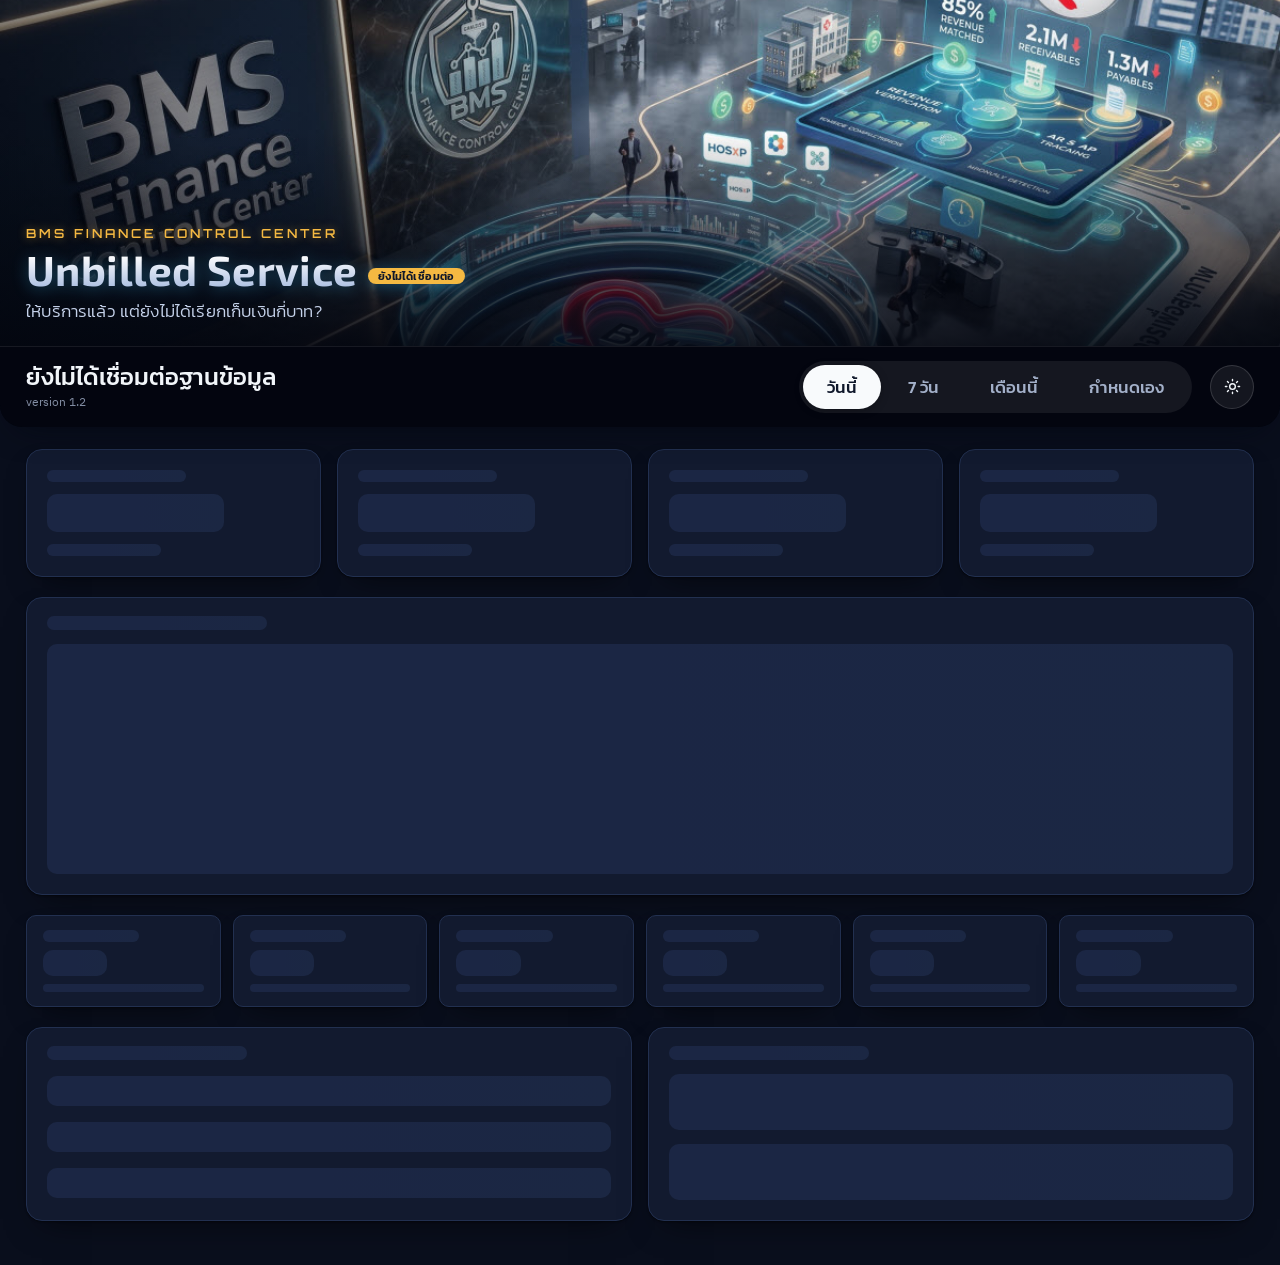
==== index.html @ f99c6c50 "Show empty placeholder boxes instead of sample numbers when not connected; shorten data-source foote" ====
<!DOCTYPE html>
<html lang="th">
<head>
<meta charset="utf-8" />
<meta name="viewport" content="width=device-width, initial-scale=1" />
<title>เงินที่ยังไม่ได้เรียกเก็บ · Unbilled Service Dashboard</title>
<link rel="preconnect" href="https://fonts.googleapis.com" />
<link rel="preconnect" href="https://fonts.gstatic.com" crossorigin />
<link href="https://fonts.googleapis.com/css2?family=Anuphan:wght@400;500;600;700&family=Orbitron:wght@500;700&family=Exo+2:wght@500;600;700&family=Kanit:wght@300;400;500;600&family=IBM+Plex+Sans+Thai:wght@300;400;500;600&display=swap" rel="stylesheet" />
<link rel="stylesheet" href="styles.css?v=202609221715" />
</head>
<body>
<div id="app"></div>
<script src="bms-session.js?v=202609221715"></script>
<script src="hosxp-queries.js?v=202609221715"></script>
<script src="view.js?v=202609221715"></script>
<script src="app.js?v=202609221715"></script>
</body>
</html>
---- styles.css ----
/* Design tokens. Every colour in the UI comes from these variables so light/dark is one switch. */
:root {
  --bg: #F1F3F8;
  --card: #FFFFFF;
  --border: #E3E7F0;
  --line: #ECEFF5;
  --soft: #F7F8FC;
  --track: #EAEEF6;
  --ink: #0F172A;
  --text2: #334155;
  --muted: #64748B;
  --muted2: #94A3B8;
  --primary: #4F46E5;
  --primary-soft: #EEF0FF;
  --red: #DC2626;
  --red-soft: #FEEDEE;
  --red-bar: #F6B5B5;
  --amber: #D97706;
  --amber-soft: #FFF3DC;
  --teal: #0D9488;
  --teal-soft: #DDF4F0;
  --gold: #F5B942;
  --hdr1: #0F172A;
  --hdr2: #1E2A4A;
  --hdr-text: #F1F5F9;
  --hdr-muted: #A3B0C9;
  --hdr-chip: rgba(255, 255, 255, 0.09);
  --shadow: 0 1px 2px rgba(15, 23, 42, 0.05), 0 12px 28px -14px rgba(15, 23, 42, 0.16);
  --shadow-hover: 0 2px 4px rgba(15, 23, 42, 0.06), 0 18px 34px -14px rgba(15, 23, 42, 0.24);
  --radius: 16px;
  --radius-sm: 10px;
  color-scheme: light;
}

[data-theme="dark"] {
  --bg: #090E1C;
  --card: #121A2F;
  --border: #223050;
  --line: #1B2743;
  --soft: #0E1629;
  --track: #1B2644;
  --ink: #E8ECF8;
  --text2: #C2CBE2;
  --muted: #8C98B6;
  --muted2: #68738F;
  --primary: #8B93FF;
  --primary-soft: #1D2350;
  --red: #F87171;
  --red-soft: #3A1822;
  --red-bar: #86303C;
  --amber: #FBBF24;
  --amber-soft: #382B10;
  --teal: #2DD4BF;
  --teal-soft: #0F2F2D;
  --gold: #F5B942;
  --hdr1: #0B1226;
  --hdr2: #17244A;
  --hdr-chip: rgba(255, 255, 255, 0.07);
  --shadow: 0 1px 2px rgba(0, 0, 0, 0.45), 0 14px 32px -16px rgba(0, 0, 0, 0.65);
  --shadow-hover: 0 2px 4px rgba(0, 0, 0, 0.5), 0 20px 38px -16px rgba(0, 0, 0, 0.75);
  color-scheme: dark;
}

* { box-sizing: border-box; }

body {
  margin: 0;
  background: var(--bg);
  color: var(--ink);
  -webkit-font-smoothing: antialiased;
  font-family: 'IBM Plex Sans Thai', system-ui, sans-serif;
  transition: background 0.25s ease, color 0.25s ease;
}

button { font-family: inherit; color: inherit; }
h1, h2, h3 { font-family: Anuphan, 'IBM Plex Sans Thai', sans-serif; margin: 0; }
.num { font-variant-numeric: tabular-nums; }
.head { font-family: Anuphan, 'IBM Plex Sans Thai', sans-serif; }

/* ---------- layout ---------- */
.page { min-height: 100vh; }
.main { max-width: 1480px; margin: 0 auto; padding: 22px 26px 44px; display: flex; flex-direction: column; gap: 20px; }
.main.enter > * { animation: rise 0.45s ease both; }
.main.enter > *:nth-child(2) { animation-delay: 0.04s; }
.main.enter > *:nth-child(3) { animation-delay: 0.08s; }
.main.enter > *:nth-child(4) { animation-delay: 0.12s; }
.main.enter > *:nth-child(5) { animation-delay: 0.16s; }
.main.enter > *:nth-child(n+6) { animation-delay: 0.2s; }

.hdr {
  position: relative; overflow: hidden; background: #03060F; color: var(--hdr-text);
  border-bottom-left-radius: 22px; border-bottom-right-radius: 22px;
  box-shadow: 0 14px 34px -18px rgba(3, 6, 15, 0.8);
}
.banner { position: relative; height: clamp(230px, 27vw, 430px); background: #03060F url("banner.jpeg") center 27% / cover no-repeat; }
.banner::after { content: ""; position: absolute; inset: 0; background: linear-gradient(180deg, rgba(3, 6, 15, 0) 38%, rgba(3, 6, 15, 0.9) 100%), linear-gradient(90deg, rgba(3, 6, 15, 0.5), rgba(3, 6, 15, 0) 55%); }
.banner-text { position: absolute; z-index: 1; left: 26px; bottom: 22px; max-width: calc(100% - 52px); }
.hdr .kicker { font-family: Orbitron, 'Exo 2', sans-serif; font-size: 12.5px; letter-spacing: 0.24em; text-transform: uppercase; color: var(--gold); font-weight: 600; text-shadow: 0 0 10px rgba(245, 185, 66, 0.45); }
.hdr h1 { font-family: 'Exo 2', Kanit, sans-serif; font-size: 42px; font-weight: 700; margin-top: 4px; letter-spacing: 0.01em; line-height: 1.15; background: linear-gradient(180deg, #FFFFFF 20%, #9DB4DC); -webkit-background-clip: text; background-clip: text; color: transparent; filter: drop-shadow(0 2px 8px rgba(56, 189, 248, 0.35)); }
.hdr .sub { font-family: Kanit, 'IBM Plex Sans Thai', sans-serif; font-weight: 300; font-size: 17px; letter-spacing: 0.01em; color: #C5D2EA; margin-top: 4px; }
.hdr-bar { position: relative; display: flex; flex-wrap: wrap; gap: 14px 18px; align-items: center; justify-content: flex-end; padding: 14px 26px; background: rgba(3, 6, 15, 0.82); border-top: 1px solid rgba(255, 255, 255, 0.08); }
.hdr-hospital { margin-right: auto; }
.hdr-hospital .name { font-family: Kanit, 'IBM Plex Sans Thai', sans-serif; font-size: 24px; font-weight: 500; color: #F1F5F9; line-height: 1.25; }
.hdr-hospital .stamp { font-size: 13px; color: var(--hdr-muted); margin-top: 1px; }
.hdr-hospital .version { font-size: 12px; color: var(--hdr-muted); opacity: 0.8; margin-top: 1px; }

.processing-note { display: inline-flex; align-items: center; gap: 7px; font-size: 13.5px; font-weight: 500; color: var(--gold); background: rgba(245, 185, 66, 0.12); border: 1px solid rgba(245, 185, 66, 0.3); border-radius: 999px; padding: 7px 14px; }
.processing-note .spin { animation: spin 0.8s linear infinite; }

.seg { display: inline-flex; background: var(--hdr-chip); border-radius: 999px; padding: 4px; gap: 3px; }
.seg button { appearance: none; border: none; background: transparent; color: var(--hdr-muted); font-family: Kanit, 'IBM Plex Sans Thai', sans-serif; font-size: 17px; font-weight: 500; padding: 9px 24px; border-radius: 999px; cursor: pointer; transition: all 0.18s ease; }
.seg button:hover { color: var(--hdr-text); }
.seg button.on { background: #F8FAFC; color: #0F172A; box-shadow: 0 2px 8px rgba(0, 0, 0, 0.25); }

.datesel { display: inline-flex; align-items: center; flex-wrap: wrap; gap: 6px; font-size: 15px; color: var(--hdr-muted); }
.datesel select { background: var(--hdr-chip); color: var(--hdr-text); border: 1px solid rgba(255, 255, 255, 0.12); border-radius: 8px; padding: 8px 8px; font-family: inherit; font-size: 15px; }
.datesel select option { color: #0F172A; }

.iconbtn { appearance: none; border: 1px solid rgba(255, 255, 255, 0.14); background: var(--hdr-chip); color: var(--hdr-text); width: 44px; height: 44px; border-radius: 999px; cursor: pointer; display: inline-flex; align-items: center; justify-content: center; transition: transform 0.2s ease, background 0.2s ease; }
.iconbtn:hover { transform: rotate(18deg) scale(1.06); background: rgba(255, 255, 255, 0.16); }

/* ---------- cards ---------- */
.card { background: var(--card); border: 1px solid var(--border); border-radius: var(--radius); box-shadow: var(--shadow); padding: 18px 20px 20px; }
.card h2 { font-size: 16px; font-weight: 600; }
.card .hint { font-size: 12.5px; color: var(--muted); }
.card-head { display: flex; flex-wrap: wrap; align-items: baseline; gap: 10px; margin-bottom: 14px; }
.clickable { cursor: pointer; transition: transform 0.18s ease, box-shadow 0.18s ease, border-color 0.18s ease; }
.clickable:hover { transform: translateY(-2px); box-shadow: var(--shadow-hover); }

.kpis { display: grid; grid-template-columns: repeat(auto-fit, minmax(240px, 1fr)); gap: 16px; }
.kpi { position: relative; overflow: hidden; display: flex; flex-direction: column; gap: 4px; padding: 18px 20px 18px; border-radius: var(--radius); background: var(--card); border: 1px solid var(--border); box-shadow: var(--shadow); }
.kpi::before { content: ""; position: absolute; left: 0; top: 0; bottom: 0; width: 4px; background: var(--tone); }
.kpi .lbl { font-size: 12.5px; color: var(--muted); }
.kpi .val { font-size: 38px; font-weight: 600; line-height: 1.1; color: var(--tone); }
.kpi .unit { font-size: 14px; color: var(--muted2); }
.kpi .note { font-size: 12.5px; color: var(--muted); }
.kpi.hero { background: linear-gradient(135deg, var(--hdr1), var(--hdr2)); border-color: transparent; color: var(--hdr-text); }
.kpi.hero::before { background: var(--gold); }
.kpi.hero .lbl, .kpi.hero .note, .kpi.hero .unit { color: var(--hdr-muted); }
.kpi.hero .val { color: #F8FAFC; }
.kpi .spark { position: absolute; right: 16px; bottom: 14px; }
.meter { height: 8px; background: var(--track); border-radius: 99px; overflow: hidden; margin-top: 4px; }
.meter > i { display: block; height: 100%; border-radius: 99px; background: var(--tone); }

.btn { appearance: none; border: none; background: var(--ink); color: var(--card); font-size: 12.5px; font-weight: 600; padding: 9px 16px; border-radius: 999px; cursor: pointer; transition: transform 0.15s ease, opacity 0.15s ease; white-space: nowrap; }
.btn:hover { transform: translateY(-1px); opacity: 0.9; }
.pills { display: inline-flex; gap: 6px; flex-wrap: wrap; }
.pill { appearance: none; border: 1px solid var(--border); background: var(--card); color: var(--text2); font-size: 13px; font-weight: 500; padding: 7px 16px; border-radius: 999px; cursor: pointer; transition: all 0.15s ease; }
.pill:hover { border-color: var(--primary); }
.pill.on { background: var(--primary); border-color: var(--primary); color: #fff; }

.badge { display: inline-block; font-size: 10.5px; font-weight: 500; color: var(--muted); background: var(--track); border-radius: 6px; padding: 1px 7px; margin-left: 6px; white-space: nowrap; vertical-align: middle; }
.demo-tag { display: inline-block; font-size: 11px; font-weight: 600; color: #0F172A; background: var(--gold); border-radius: 999px; padding: 2px 10px; margin-left: 10px; vertical-align: middle; }
.bms-error { font-size: 12.5px; color: #FCA5A5; margin-top: 4px; max-width: 560px; }

/* funnel */
.fgrid { display: grid; grid-template-columns: repeat(auto-fit, minmax(160px, 1fr)); gap: 12px; }
.fcard { background: var(--card); border: 1px solid var(--border); border-radius: var(--radius-sm); padding: 14px 16px 14px; display: flex; flex-direction: column; gap: 8px; box-shadow: var(--shadow); }
.fcard.active { border-color: var(--primary); box-shadow: 0 0 0 2px color-mix(in srgb, var(--primary) 30%, transparent), var(--shadow); }
.fcard .n { font-size: 26px; font-weight: 600; line-height: 1; color: var(--tone); }

/* two-column rows */
.split { display: grid; grid-template-columns: repeat(auto-fit, minmax(min(100%, 420px), 1fr)); gap: 16px; align-items: stretch; }
.cards4 { display: grid; grid-template-columns: repeat(auto-fit, minmax(260px, 1fr)); gap: 16px; }
.flowrow { display: grid; grid-template-columns: 158px minmax(0, 1fr) 132px; gap: 14px; align-items: center; }
.bar { height: 22px; background: var(--track); border-radius: 8px; overflow: hidden; display: flex; }
.bar > i { display: block; height: 100%; }
.bar > i.a { background: var(--primary); }
.bar > i.g { background: var(--red-bar); }
.thin { height: 8px; background: var(--track); border-radius: 99px; overflow: hidden; }
.thin > i { display: block; height: 100%; border-radius: 99px; }
.action { border: 1px solid var(--border); border-left: 4px solid var(--tone); border-radius: 12px; padding: 12px 14px; display: flex; gap: 12px; justify-content: space-between; align-items: flex-start; background: var(--soft); }

/* tables */
table { width: 100%; border-collapse: collapse; font-size: 13px; }
th { text-align: left; font-weight: 600; font-size: 11.5px; letter-spacing: 0.06em; text-transform: uppercase; color: var(--muted); border-bottom: 1px solid var(--border); padding: 9px 12px; background: var(--soft); white-space: nowrap; }
td { padding: 11px 12px; border-bottom: 1px solid var(--line); }
tbody tr:hover td { background: var(--soft); }
.drill-head { background: linear-gradient(120deg, var(--hdr1), var(--hdr2)); color: var(--hdr-text); padding: 18px 22px 16px; display: flex; flex-direction: column; gap: 12px; }
.drill-head .chipbtn { appearance: none; border: 1px solid rgba(255, 255, 255, 0.16); background: var(--hdr-chip); color: var(--hdr-text); font-size: 12.5px; font-weight: 500; border-radius: 999px; padding: 6px 13px; cursor: pointer; }
.drill-head .chipbtn.on { background: var(--gold); border-color: var(--gold); color: #0F172A; }
.tag { display: inline-block; font-size: 12px; font-weight: 500; border-radius: 999px; padding: 3px 10px; background: var(--track); color: var(--text2); }

/* skeleton + refresh */
.sk { background: linear-gradient(90deg, var(--track) 25%, var(--line) 50%, var(--track) 75%); background-size: 200% 100%; animation: shimmer 1.3s linear infinite; border-radius: 10px; }
.refreshing .card, .refreshing .kpi, .refreshing .fcard { opacity: 0.6; transition: opacity 0.2s ease; }
.topbar { position: fixed; top: 0; left: 0; right: 0; height: 3px; background: linear-gradient(90deg, transparent, var(--gold), transparent); background-size: 50% 100%; background-repeat: no-repeat; animation: slide 1.1s ease-in-out infinite; z-index: 60; }

@keyframes rise { from { opacity: 0; transform: translateY(10px); } to { opacity: 1; transform: none; } }
@keyframes spin { to { transform: rotate(360deg); } }
@keyframes shimmer { from { background-position: 200% 0; } to { background-position: -200% 0; } }
@keyframes slide { from { background-position: -50% 0; } to { background-position: 150% 0; } }

@media (max-width: 720px) {
  .banner { height: 210px; background-position: 30% 40%; }
  .hdr h1 { font-size: 28px; }
  .hdr .sub { font-size: 14px; }
  .seg button { font-size: 15px; padding: 8px 15px; }
  .hdr-hospital .name { font-size: 20px; }
  .main { padding: 16px 14px 32px; }
  .flowrow { grid-template-columns: 1fr; gap: 6px; }
  .hdr { padding: 16px 16px 14px; }
}
@media (prefers-reduced-motion: reduce) {
  * { animation: none !important; transition: none !important; }
}
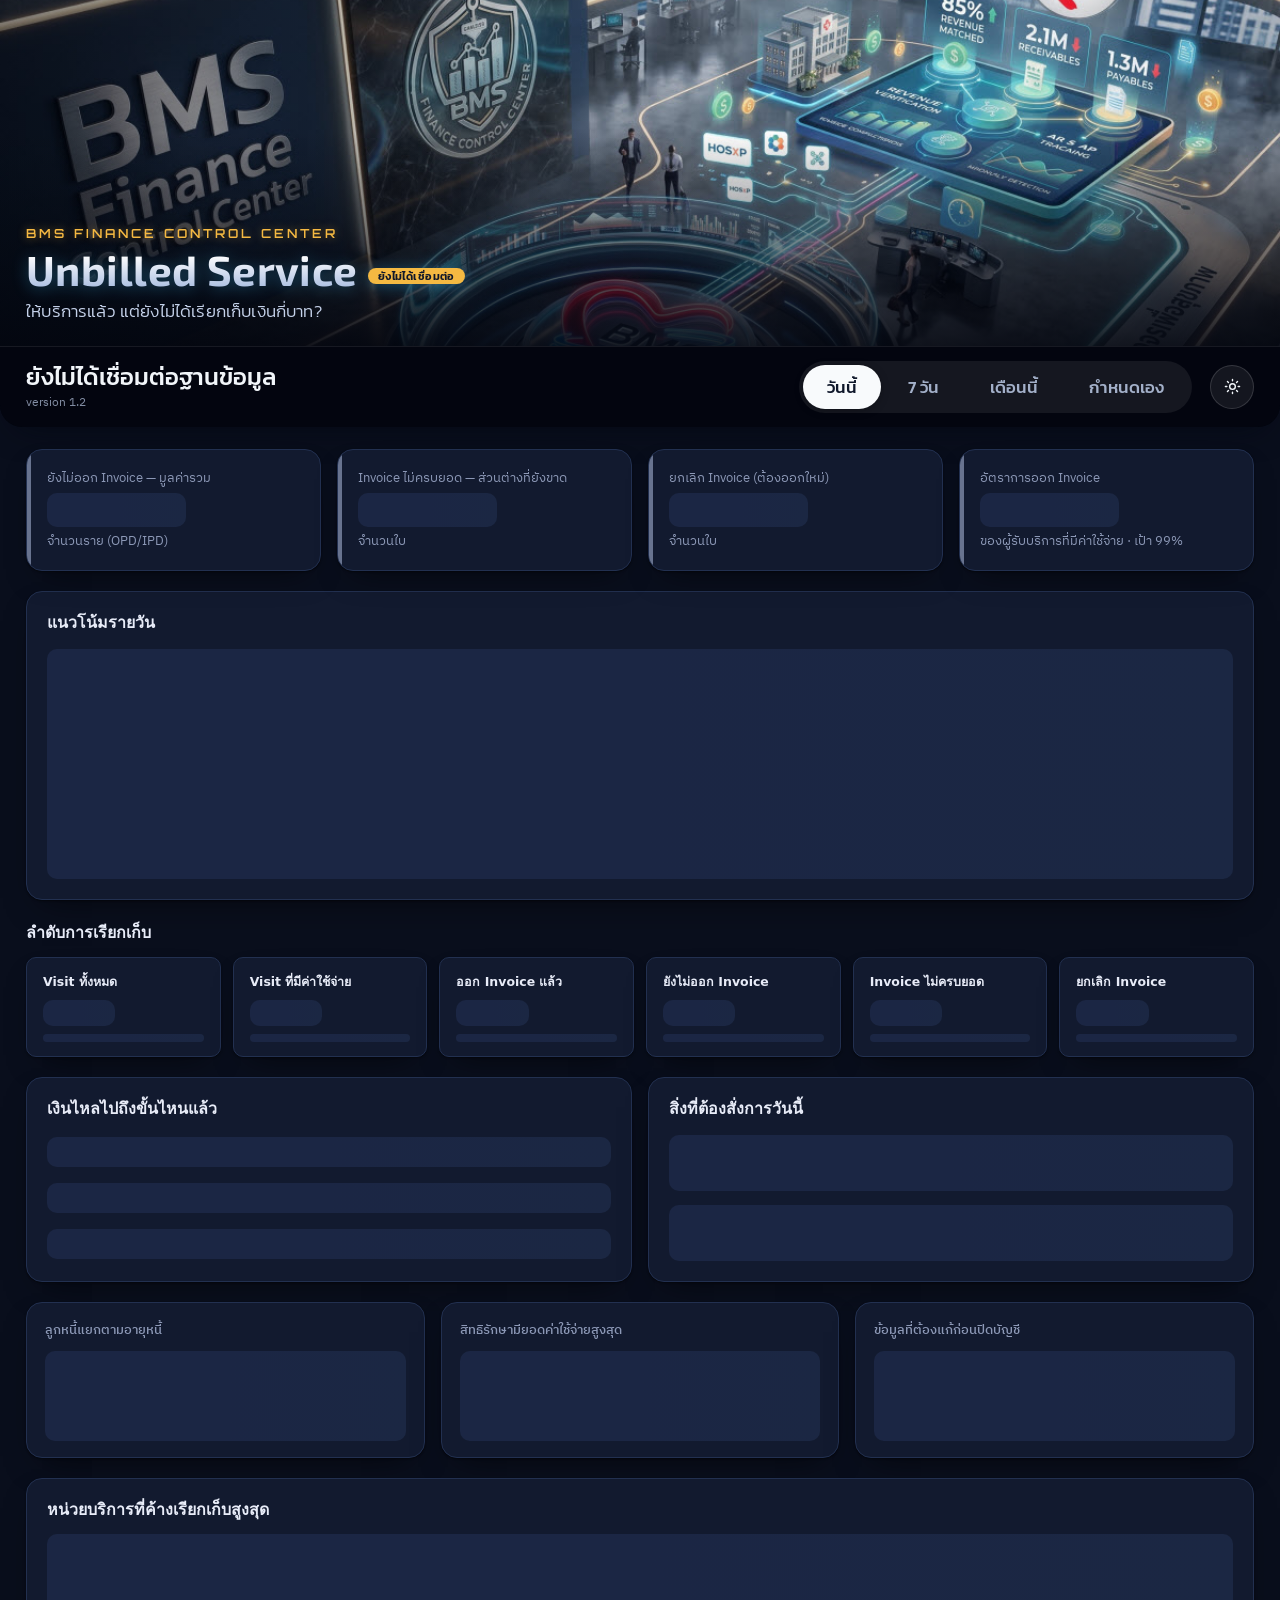
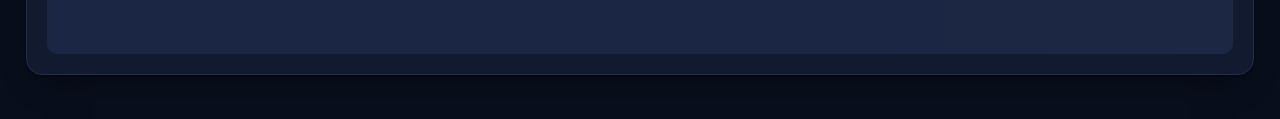
==== commit dc824e6c: "Show real box titles while not connected; add a calendar date picker; other small UI fixes - The "no" ====
--- a/index.html
+++ b/index.html
@@ -7,13 +7,13 @@
 <link rel="preconnect" href="https://fonts.googleapis.com" />
 <link rel="preconnect" href="https://fonts.gstatic.com" crossorigin />
 <link href="https://fonts.googleapis.com/css2?family=Anuphan:wght@400;500;600;700&family=Orbitron:wght@500;700&family=Exo+2:wght@500;600;700&family=Kanit:wght@300;400;500;600&family=IBM+Plex+Sans+Thai:wght@300;400;500;600&display=swap" rel="stylesheet" />
-<link rel="stylesheet" href="styles.css?v=202609221715" />
+<link rel="stylesheet" href="styles.css?v=202609222030" />
 </head>
 <body>
 <div id="app"></div>
-<script src="bms-session.js?v=202609221715"></script>
-<script src="hosxp-queries.js?v=202609221715"></script>
-<script src="view.js?v=202609221715"></script>
-<script src="app.js?v=202609221715"></script>
+<script src="bms-session.js?v=202609222030"></script>
+<script src="hosxp-queries.js?v=202609222030"></script>
+<script src="view.js?v=202609222030"></script>
+<script src="app.js?v=202609222030"></script>
 </body>
 </html>
--- a/styles.css
+++ b/styles.css
@@ -112,9 +112,24 @@
 .seg button:hover { color: var(--hdr-text); }
 .seg button.on { background: #F8FAFC; color: #0F172A; box-shadow: 0 2px 8px rgba(0, 0, 0, 0.25); }
 
-.datesel { display: inline-flex; align-items: center; flex-wrap: wrap; gap: 6px; font-size: 15px; color: var(--hdr-muted); }
-.datesel select { background: var(--hdr-chip); color: var(--hdr-text); border: 1px solid rgba(255, 255, 255, 0.12); border-radius: 8px; padding: 8px 8px; font-family: inherit; font-size: 15px; }
-.datesel select option { color: #0F172A; }
+.datesel { display: inline-flex; align-items: center; flex-wrap: wrap; gap: 8px; font-size: 15px; color: var(--hdr-muted); }
+
+.cal-field { position: relative; }
+.cal-trigger { appearance: none; display: inline-flex; align-items: center; gap: 7px; background: var(--hdr-chip); color: var(--hdr-text); border: 1px solid rgba(255, 255, 255, 0.12); border-radius: 10px; padding: 9px 14px; font-family: inherit; font-size: 15px; cursor: pointer; transition: background 0.15s ease; }
+.cal-trigger:hover, .cal-trigger.open { background: rgba(255, 255, 255, 0.16); }
+.cal-trigger .cal-field-lbl { font-size: 12px; color: var(--hdr-muted); }
+.cal-backdrop { position: fixed; inset: 0; z-index: 65; background: transparent; }
+.cal-pop { position: absolute; top: calc(100% + 8px); left: 0; z-index: 70; width: 248px; background: var(--card); color: var(--ink); border: 1px solid var(--border); border-radius: 14px; box-shadow: var(--shadow-hover); padding: 12px; }
+.cal-hd { display: flex; align-items: center; justify-content: space-between; font-size: 13.5px; font-weight: 600; margin-bottom: 8px; }
+.cal-nav { appearance: none; border: none; background: var(--soft); color: var(--ink); width: 26px; height: 26px; border-radius: 8px; cursor: pointer; font-size: 15px; line-height: 1; display: inline-flex; align-items: center; justify-content: center; }
+.cal-nav:hover { background: var(--track); }
+.cal-dow { display: grid; grid-template-columns: repeat(7, 1fr); text-align: center; font-size: 10.5px; color: var(--muted2); margin-bottom: 4px; }
+.cal-grid { display: grid; grid-template-columns: repeat(7, 1fr); gap: 2px; }
+.cal-day { appearance: none; border: none; background: transparent; color: var(--text2); width: 30px; height: 30px; border-radius: 8px; font-size: 12.5px; font-variant-numeric: tabular-nums; cursor: pointer; display: inline-flex; align-items: center; justify-content: center; }
+.cal-day:hover { background: var(--soft); }
+.cal-day.muted { color: var(--muted2); opacity: 0.4; cursor: default; }
+.cal-day.today { font-weight: 700; box-shadow: inset 0 0 0 1px var(--primary); }
+.cal-day.sel { background: var(--primary); color: #fff; font-weight: 600; }
 
 .iconbtn { appearance: none; border: 1px solid rgba(255, 255, 255, 0.14); background: var(--hdr-chip); color: var(--hdr-text); width: 44px; height: 44px; border-radius: 999px; cursor: pointer; display: inline-flex; align-items: center; justify-content: center; transition: transform 0.2s ease, background 0.2s ease; }
 .iconbtn:hover { transform: rotate(18deg) scale(1.06); background: rgba(255, 255, 255, 0.16); }
@@ -139,6 +154,7 @@
 .kpi.hero .lbl, .kpi.hero .note, .kpi.hero .unit { color: var(--hdr-muted); }
 .kpi.hero .val { color: #F8FAFC; }
 .kpi .spark { position: absolute; right: 16px; bottom: 14px; }
+.kpi-hint { font-size: 12px; font-weight: 500; margin-top: 2px; }
 .meter { height: 8px; background: var(--track); border-radius: 99px; overflow: hidden; margin-top: 4px; }
 .meter > i { display: block; height: 100%; border-radius: 99px; background: var(--tone); }
 
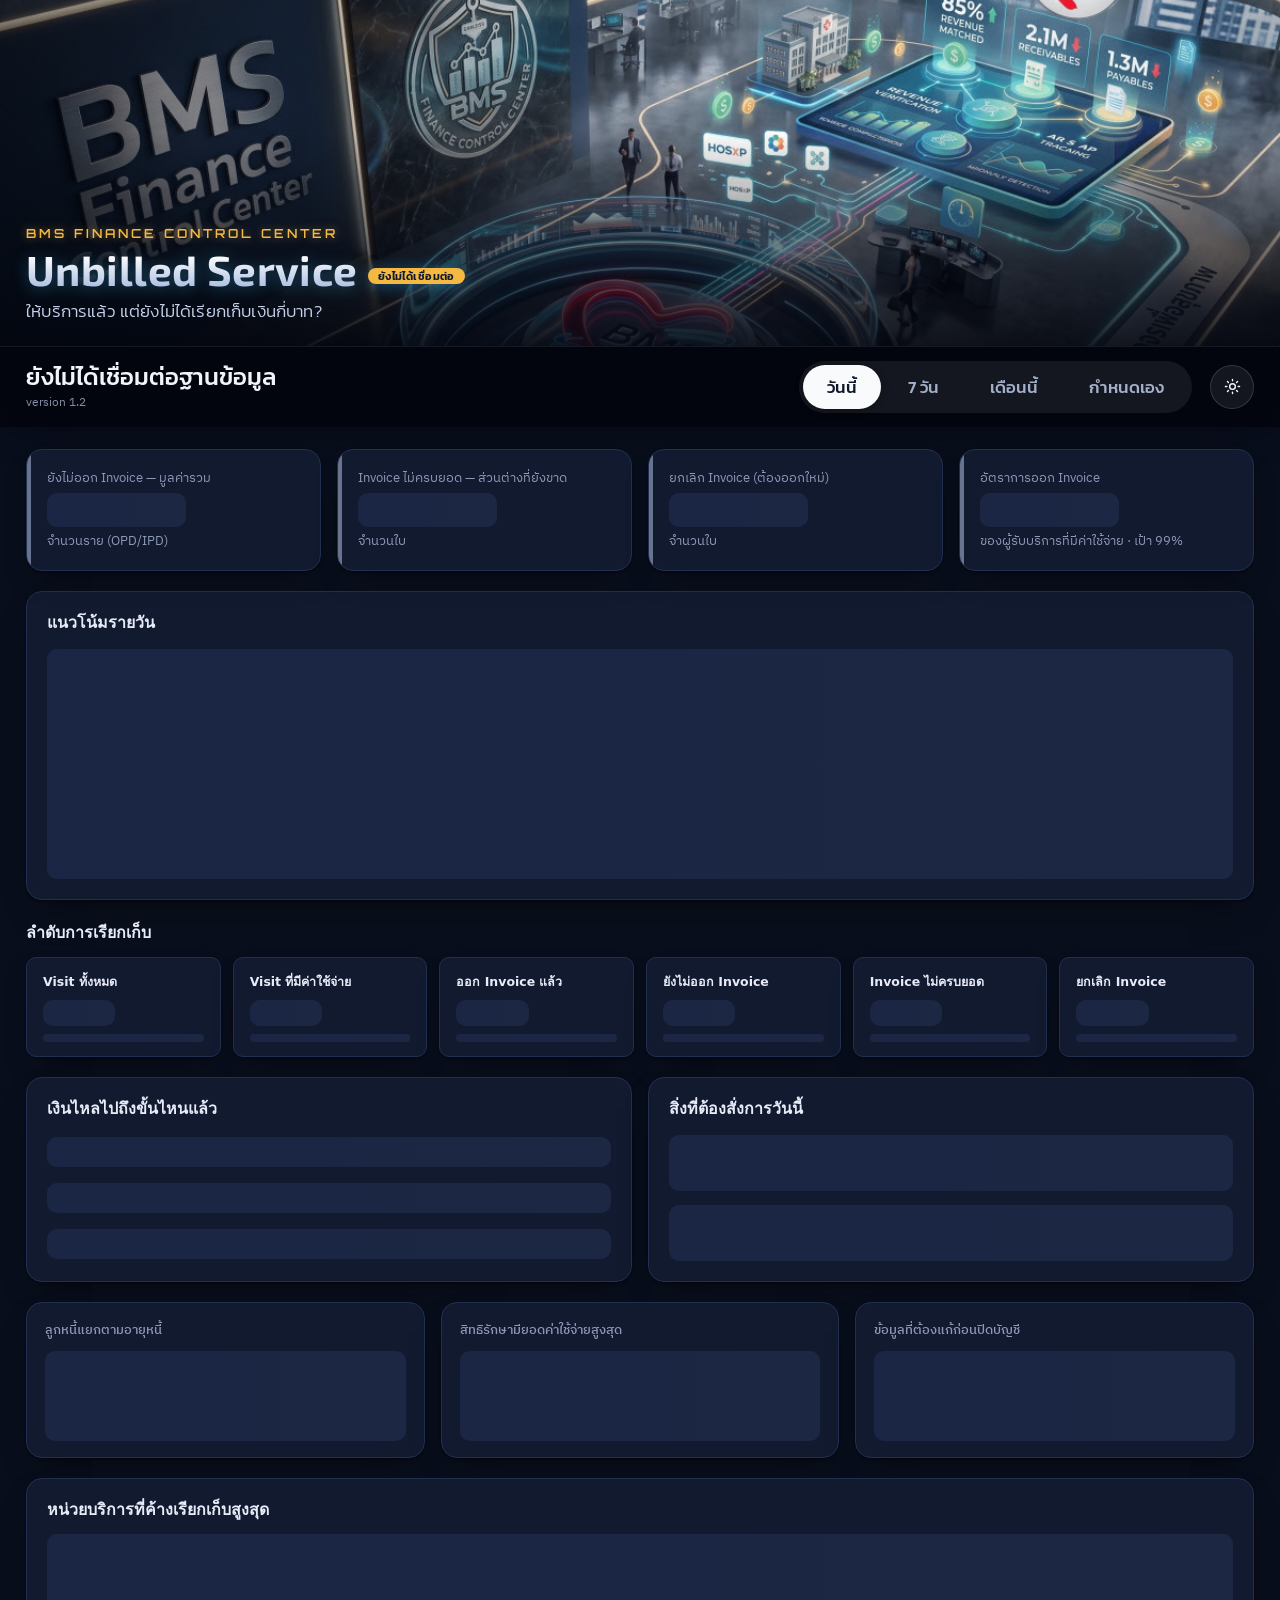
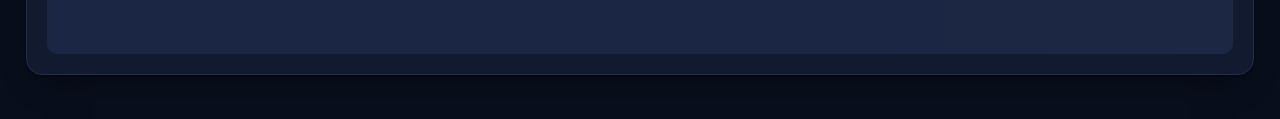
==== commit 5c1d9b72: "Fix calendar popover being clipped by the header; show a processing note when switching drill-down f" ====
--- a/index.html
+++ b/index.html
@@ -7,13 +7,13 @@
 <link rel="preconnect" href="https://fonts.googleapis.com" />
 <link rel="preconnect" href="https://fonts.gstatic.com" crossorigin />
 <link href="https://fonts.googleapis.com/css2?family=Anuphan:wght@400;500;600;700&family=Orbitron:wght@500;700&family=Exo+2:wght@500;600;700&family=Kanit:wght@300;400;500;600&family=IBM+Plex+Sans+Thai:wght@300;400;500;600&display=swap" rel="stylesheet" />
-<link rel="stylesheet" href="styles.css?v=202609222030" />
+<link rel="stylesheet" href="styles.css?v=202609222115" />
 </head>
 <body>
 <div id="app"></div>
-<script src="bms-session.js?v=202609222030"></script>
-<script src="hosxp-queries.js?v=202609222030"></script>
-<script src="view.js?v=202609222030"></script>
-<script src="app.js?v=202609222030"></script>
+<script src="bms-session.js?v=202609222115"></script>
+<script src="hosxp-queries.js?v=202609222115"></script>
+<script src="view.js?v=202609222115"></script>
+<script src="app.js?v=202609222115"></script>
 </body>
 </html>
--- a/styles.css
+++ b/styles.css
@@ -88,8 +88,7 @@
 .main.enter > *:nth-child(n+6) { animation-delay: 0.2s; }
 
 .hdr {
-  position: relative; overflow: hidden; background: #03060F; color: var(--hdr-text);
-  border-bottom-left-radius: 22px; border-bottom-right-radius: 22px;
+  position: relative; background: #03060F; color: var(--hdr-text);
   box-shadow: 0 14px 34px -18px rgba(3, 6, 15, 0.8);
 }
 .banner { position: relative; height: clamp(230px, 27vw, 430px); background: #03060F url("banner.jpeg") center 27% / cover no-repeat; }
@@ -98,7 +97,7 @@
 .hdr .kicker { font-family: Orbitron, 'Exo 2', sans-serif; font-size: 12.5px; letter-spacing: 0.24em; text-transform: uppercase; color: var(--gold); font-weight: 600; text-shadow: 0 0 10px rgba(245, 185, 66, 0.45); }
 .hdr h1 { font-family: 'Exo 2', Kanit, sans-serif; font-size: 42px; font-weight: 700; margin-top: 4px; letter-spacing: 0.01em; line-height: 1.15; background: linear-gradient(180deg, #FFFFFF 20%, #9DB4DC); -webkit-background-clip: text; background-clip: text; color: transparent; filter: drop-shadow(0 2px 8px rgba(56, 189, 248, 0.35)); }
 .hdr .sub { font-family: Kanit, 'IBM Plex Sans Thai', sans-serif; font-weight: 300; font-size: 17px; letter-spacing: 0.01em; color: #C5D2EA; margin-top: 4px; }
-.hdr-bar { position: relative; display: flex; flex-wrap: wrap; gap: 14px 18px; align-items: center; justify-content: flex-end; padding: 14px 26px; background: rgba(3, 6, 15, 0.82); border-top: 1px solid rgba(255, 255, 255, 0.08); }
+.hdr-bar { position: relative; display: flex; flex-wrap: wrap; gap: 14px 18px; align-items: center; justify-content: flex-end; padding: 14px 26px; background: rgba(3, 6, 15, 0.82); border-top: 1px solid rgba(255, 255, 255, 0.08); border-bottom-left-radius: 22px; border-bottom-right-radius: 22px; }
 .hdr-hospital { margin-right: auto; }
 .hdr-hospital .name { font-family: Kanit, 'IBM Plex Sans Thai', sans-serif; font-size: 24px; font-weight: 500; color: #F1F5F9; line-height: 1.25; }
 .hdr-hospital .stamp { font-size: 13px; color: var(--hdr-muted); margin-top: 1px; }
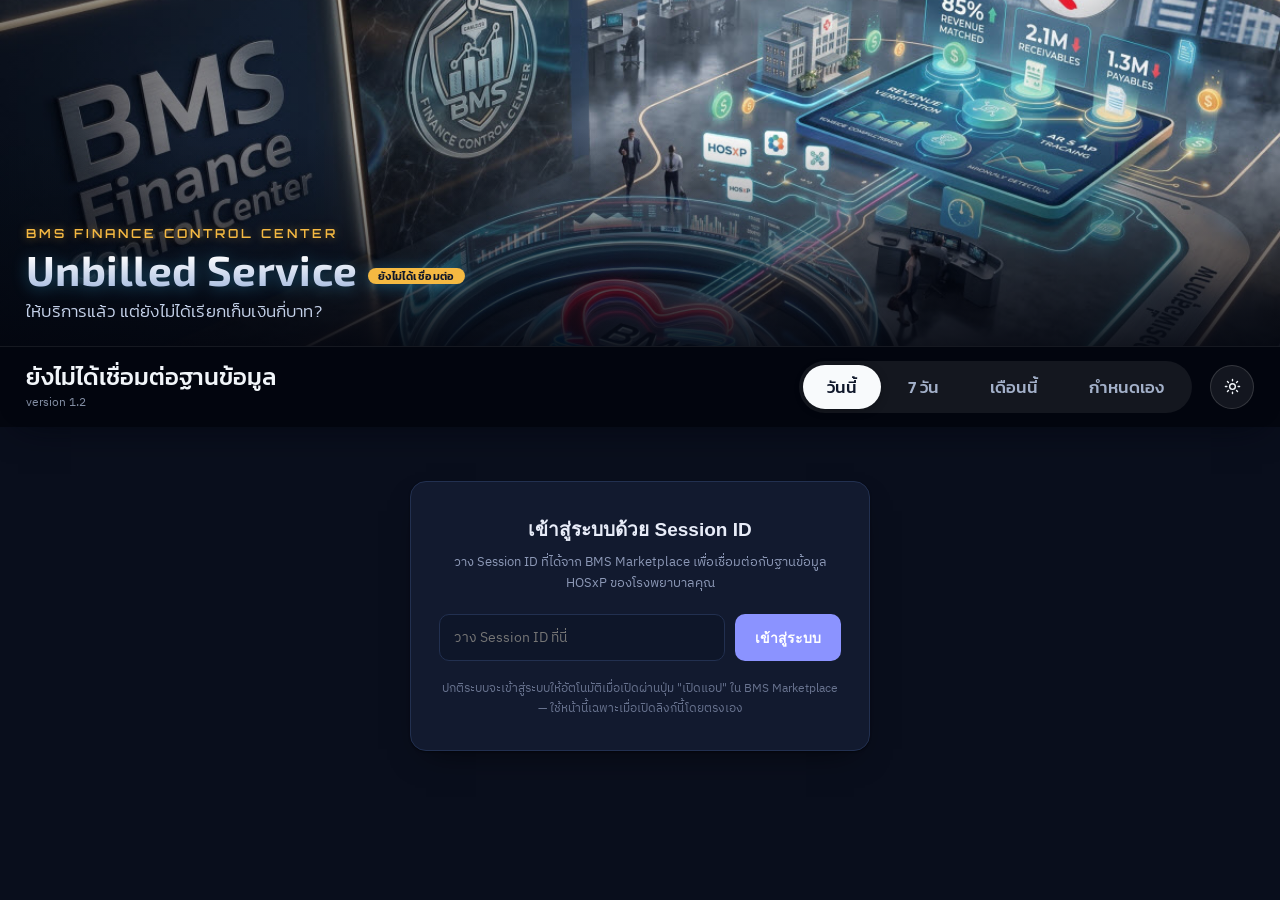
==== commit 8b2c52ab: "Add a manual session-id login form for when the app is opened without one Opening the bare URL direc" ====
--- a/index.html
+++ b/index.html
@@ -7,13 +7,13 @@
 <link rel="preconnect" href="https://fonts.googleapis.com" />
 <link rel="preconnect" href="https://fonts.gstatic.com" crossorigin />
 <link href="https://fonts.googleapis.com/css2?family=Anuphan:wght@400;500;600;700&family=Orbitron:wght@500;700&family=Exo+2:wght@500;600;700&family=Kanit:wght@300;400;500;600&family=IBM+Plex+Sans+Thai:wght@300;400;500;600&display=swap" rel="stylesheet" />
-<link rel="stylesheet" href="styles.css?v=202609222115" />
+<link rel="stylesheet" href="styles.css?v=202609222330" />
 </head>
 <body>
 <div id="app"></div>
-<script src="bms-session.js?v=202609222115"></script>
-<script src="hosxp-queries.js?v=202609222115"></script>
-<script src="view.js?v=202609222115"></script>
-<script src="app.js?v=202609222115"></script>
+<script src="bms-session.js?v=202609222330"></script>
+<script src="hosxp-queries.js?v=202609222330"></script>
+<script src="view.js?v=202609222330"></script>
+<script src="app.js?v=202609222330"></script>
 </body>
 </html>
--- a/styles.css
+++ b/styles.css
@@ -154,6 +154,8 @@
 .kpi.hero .val { color: #F8FAFC; }
 .kpi .spark { position: absolute; right: 16px; bottom: 14px; }
 .kpi-hint { font-size: 12px; font-weight: 500; margin-top: 2px; }
+.help { display: inline-flex; align-items: center; justify-content: center; width: 14px; height: 14px; margin-left: 5px; border-radius: 999px; background: var(--track); color: var(--muted); font-size: 10px; font-weight: 700; font-style: normal; line-height: 1; cursor: help; vertical-align: middle; }
+.kpi.hero .help { background: rgba(255, 255, 255, 0.14); color: var(--hdr-muted); }
 .meter { height: 8px; background: var(--track); border-radius: 99px; overflow: hidden; margin-top: 4px; }
 .meter > i { display: block; height: 100%; border-radius: 99px; background: var(--tone); }
 
@@ -206,6 +208,18 @@
 @keyframes shimmer { from { background-position: 200% 0; } to { background-position: -200% 0; } }
 @keyframes slide { from { background-position: -50% 0; } to { background-position: 150% 0; } }
 
+.login-card { max-width: 460px; margin: 32px auto; padding: 32px 28px; text-align: center; }
+.login-card h2 { font-size: 19px; margin-bottom: 8px; }
+.login-card .hint { color: var(--muted); font-size: 13px; line-height: 1.65; }
+.login-form { display: flex; gap: 10px; margin-top: 20px; }
+.login-input { flex: 1; min-width: 0; border: 1px solid var(--border); border-radius: 10px; padding: 11px 14px; font-size: 14px; font-family: inherit; background: var(--soft); color: var(--ink); }
+.login-input:focus { outline: none; border-color: var(--primary); box-shadow: 0 0 0 3px var(--primary-soft); }
+.login-btn { appearance: none; border: none; border-radius: 10px; padding: 11px 20px; background: var(--primary); color: #fff; font-family: inherit; font-size: 14px; font-weight: 600; cursor: pointer; white-space: nowrap; transition: filter 0.15s ease; }
+.login-btn:hover { filter: brightness(1.08); }
+.login-btn:disabled { opacity: 0.6; cursor: default; }
+.login-error { margin-top: 16px; font-size: 12.5px; color: var(--red); background: var(--red-soft); border-radius: 10px; padding: 10px 14px; text-align: left; line-height: 1.55; }
+.login-note { color: var(--muted2); font-size: 12px; margin-top: 18px; line-height: 1.6; }
+
 @media (max-width: 720px) {
   .banner { height: 210px; background-position: 30% 40%; }
   .hdr h1 { font-size: 28px; }
@@ -215,6 +229,8 @@
   .main { padding: 16px 14px 32px; }
   .flowrow { grid-template-columns: 1fr; gap: 6px; }
   .hdr { padding: 16px 16px 14px; }
+  .login-card { margin: 20px auto; padding: 24px 20px; }
+  .login-form { flex-direction: column; }
 }
 @media (prefers-reduced-motion: reduce) {
   * { animation: none !important; transition: none !important; }
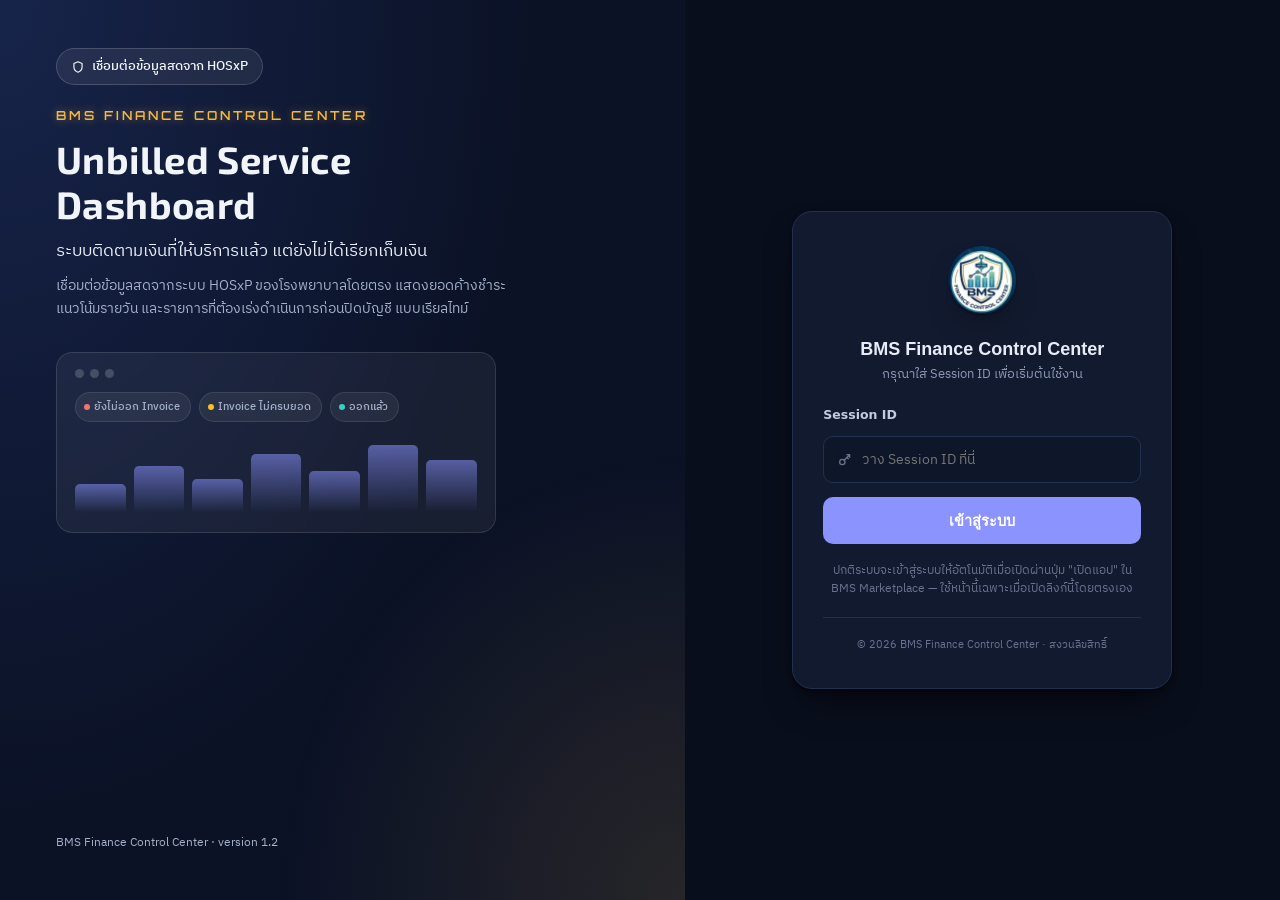
==== commit c742ba8a: "Redesign the no-session login screen as a full-page split layout Replaces the small centered login c" ====
--- a/index.html
+++ b/index.html
@@ -7,13 +7,13 @@
 <link rel="preconnect" href="https://fonts.googleapis.com" />
 <link rel="preconnect" href="https://fonts.gstatic.com" crossorigin />
 <link href="https://fonts.googleapis.com/css2?family=Anuphan:wght@400;500;600;700&family=Orbitron:wght@500;700&family=Exo+2:wght@500;600;700&family=Kanit:wght@300;400;500;600&family=IBM+Plex+Sans+Thai:wght@300;400;500;600&display=swap" rel="stylesheet" />
-<link rel="stylesheet" href="styles.css?v=202609222330" />
+<link rel="stylesheet" href="styles.css?v=202609230015" />
 </head>
 <body>
 <div id="app"></div>
-<script src="bms-session.js?v=202609222330"></script>
-<script src="hosxp-queries.js?v=202609222330"></script>
-<script src="view.js?v=202609222330"></script>
-<script src="app.js?v=202609222330"></script>
+<script src="bms-session.js?v=202609230015"></script>
+<script src="hosxp-queries.js?v=202609230015"></script>
+<script src="view.js?v=202609230015"></script>
+<script src="app.js?v=202609230015"></script>
 </body>
 </html>
--- a/styles.css
+++ b/styles.css
@@ -208,17 +208,48 @@
 @keyframes shimmer { from { background-position: 200% 0; } to { background-position: -200% 0; } }
 @keyframes slide { from { background-position: -50% 0; } to { background-position: 150% 0; } }
 
-.login-card { max-width: 460px; margin: 32px auto; padding: 32px 28px; text-align: center; }
-.login-card h2 { font-size: 19px; margin-bottom: 8px; }
-.login-card .hint { color: var(--muted); font-size: 13px; line-height: 1.65; }
-.login-form { display: flex; gap: 10px; margin-top: 20px; }
-.login-input { flex: 1; min-width: 0; border: 1px solid var(--border); border-radius: 10px; padding: 11px 14px; font-size: 14px; font-family: inherit; background: var(--soft); color: var(--ink); }
-.login-input:focus { outline: none; border-color: var(--primary); box-shadow: 0 0 0 3px var(--primary-soft); }
-.login-btn { appearance: none; border: none; border-radius: 10px; padding: 11px 20px; background: var(--primary); color: #fff; font-family: inherit; font-size: 14px; font-weight: 600; cursor: pointer; white-space: nowrap; transition: filter 0.15s ease; }
+/* ---------- login (split-screen, shown only with no session at all) ---------- */
+.login-page { min-height: 100vh; display: grid; grid-template-columns: 1.15fr 1fr; }
+
+.login-brand {
+  position: relative; display: flex; flex-direction: column; justify-content: space-between;
+  padding: 48px 56px; background: radial-gradient(120% 140% at 0% 0%, var(--hdr2), var(--hdr1) 65%); color: var(--hdr-text); overflow: hidden;
+}
+.login-brand::after { content: ""; position: absolute; inset: 0; background: radial-gradient(60% 50% at 100% 100%, rgba(245, 185, 66, 0.12), transparent); pointer-events: none; }
+.login-brand-top { position: relative; max-width: 520px; }
+.login-badge { display: inline-flex; align-items: center; gap: 7px; font-size: 12.5px; font-weight: 500; color: var(--hdr-text); background: var(--hdr-chip); border: 1px solid rgba(255, 255, 255, 0.16); border-radius: 999px; padding: 7px 14px; }
+.login-brand .kicker { font-family: Orbitron, 'Exo 2', sans-serif; font-size: 12.5px; letter-spacing: 0.24em; text-transform: uppercase; color: var(--gold); font-weight: 600; text-shadow: 0 0 10px rgba(245, 185, 66, 0.45); }
+.login-title { font-family: 'Exo 2', Kanit, sans-serif; font-size: 38px; font-weight: 700; line-height: 1.18; margin-top: 14px; letter-spacing: 0.01em; }
+.login-sub { font-family: Kanit, 'IBM Plex Sans Thai', sans-serif; font-size: 17px; font-weight: 400; color: #E7ECF7; margin: 10px 0 0; }
+.login-desc { font-size: 13.5px; line-height: 1.75; color: var(--hdr-muted); margin: 10px 0 0; max-width: 460px; }
+.login-brand-foot { position: relative; font-size: 12px; color: var(--hdr-muted); }
+
+.login-mock { position: relative; margin-top: 30px; max-width: 440px; background: rgba(255, 255, 255, 0.055); border: 1px solid rgba(255, 255, 255, 0.12); border-radius: 16px; padding: 16px 18px 20px; backdrop-filter: blur(2px); }
+.login-mock-dots { display: flex; gap: 6px; margin-bottom: 14px; }
+.login-mock-dots span { width: 9px; height: 9px; border-radius: 999px; background: rgba(255, 255, 255, 0.18); }
+.login-mock-chips { display: flex; flex-wrap: wrap; gap: 8px; margin-bottom: 16px; }
+.login-mock-chip { position: relative; font-size: 11px; font-weight: 500; color: var(--hdr-muted); background: rgba(255, 255, 255, 0.06); border: 1px solid rgba(255, 255, 255, 0.1); border-radius: 999px; padding: 5px 10px 5px 18px; }
+.login-mock-chip::before { content: ""; position: absolute; left: 8px; top: 50%; transform: translateY(-50%); width: 6px; height: 6px; border-radius: 999px; background: var(--c); }
+.login-mock-bars { display: flex; align-items: flex-end; gap: 8px; height: 74px; }
+.login-mock-bars i { flex: 1; border-radius: 5px 5px 0 0; background: linear-gradient(180deg, var(--primary), transparent); opacity: 0.55; }
+
+.login-panel { display: flex; align-items: center; justify-content: center; padding: 32px; background: var(--bg); }
+.login-box { width: 100%; max-width: 380px; background: var(--card); border: 1px solid var(--border); border-radius: 20px; box-shadow: var(--shadow-hover); padding: 34px 30px; text-align: center; }
+.login-logo { width: 68px; height: 68px; border-radius: 999px; object-fit: cover; box-shadow: var(--shadow); }
+.login-box h2 { font-size: 18px; font-weight: 600; margin-top: 16px; }
+.login-box .hint { color: var(--muted); font-size: 13px; line-height: 1.6; }
+.login-form { display: flex; flex-direction: column; gap: 14px; margin-top: 22px; text-align: left; }
+.login-label { font-size: 12.5px; font-weight: 600; color: var(--text2); }
+.login-input-wrap { display: flex; align-items: center; gap: 9px; border: 1px solid var(--border); border-radius: 10px; padding: 0 13px; background: var(--soft); transition: border-color 0.15s ease, box-shadow 0.15s ease; }
+.login-input-wrap:focus-within { border-color: var(--primary); box-shadow: 0 0 0 3px var(--primary-soft); }
+.login-input-wrap svg { flex-shrink: 0; color: var(--muted2); }
+.login-input { flex: 1; min-width: 0; border: none; background: transparent; padding: 11px 0; font-size: 14px; font-family: inherit; color: var(--ink); }
+.login-input:focus { outline: none; }
+.login-btn { appearance: none; border: none; border-radius: 10px; padding: 12px 20px; background: var(--primary); color: #fff; font-family: inherit; font-size: 14.5px; font-weight: 600; cursor: pointer; transition: filter 0.15s ease; }
 .login-btn:hover { filter: brightness(1.08); }
-.login-btn:disabled { opacity: 0.6; cursor: default; }
-.login-error { margin-top: 16px; font-size: 12.5px; color: var(--red); background: var(--red-soft); border-radius: 10px; padding: 10px 14px; text-align: left; line-height: 1.55; }
-.login-note { color: var(--muted2); font-size: 12px; margin-top: 18px; line-height: 1.6; }
+.login-error { font-size: 12.5px; color: var(--red); background: var(--red-soft); border-radius: 10px; padding: 10px 14px; text-align: left; line-height: 1.55; }
+.login-note { color: var(--muted2); font-size: 11.5px; margin-top: 18px; line-height: 1.6; }
+.login-foot { color: var(--muted2); font-size: 11px; margin-top: 18px; padding-top: 18px; border-top: 1px solid var(--border); }
 
 @media (max-width: 720px) {
   .banner { height: 210px; background-position: 30% 40%; }
@@ -229,8 +260,11 @@
   .main { padding: 16px 14px 32px; }
   .flowrow { grid-template-columns: 1fr; gap: 6px; }
   .hdr { padding: 16px 16px 14px; }
-  .login-card { margin: 20px auto; padding: 24px 20px; }
-  .login-form { flex-direction: column; }
+  .login-page { grid-template-columns: 1fr; }
+  .login-brand { padding: 36px 24px; }
+  .login-title { font-size: 28px; }
+  .login-mock { display: none; }
+  .login-panel { padding: 24px; }
 }
 @media (prefers-reduced-motion: reduce) {
   * { animation: none !important; transition: none !important; }
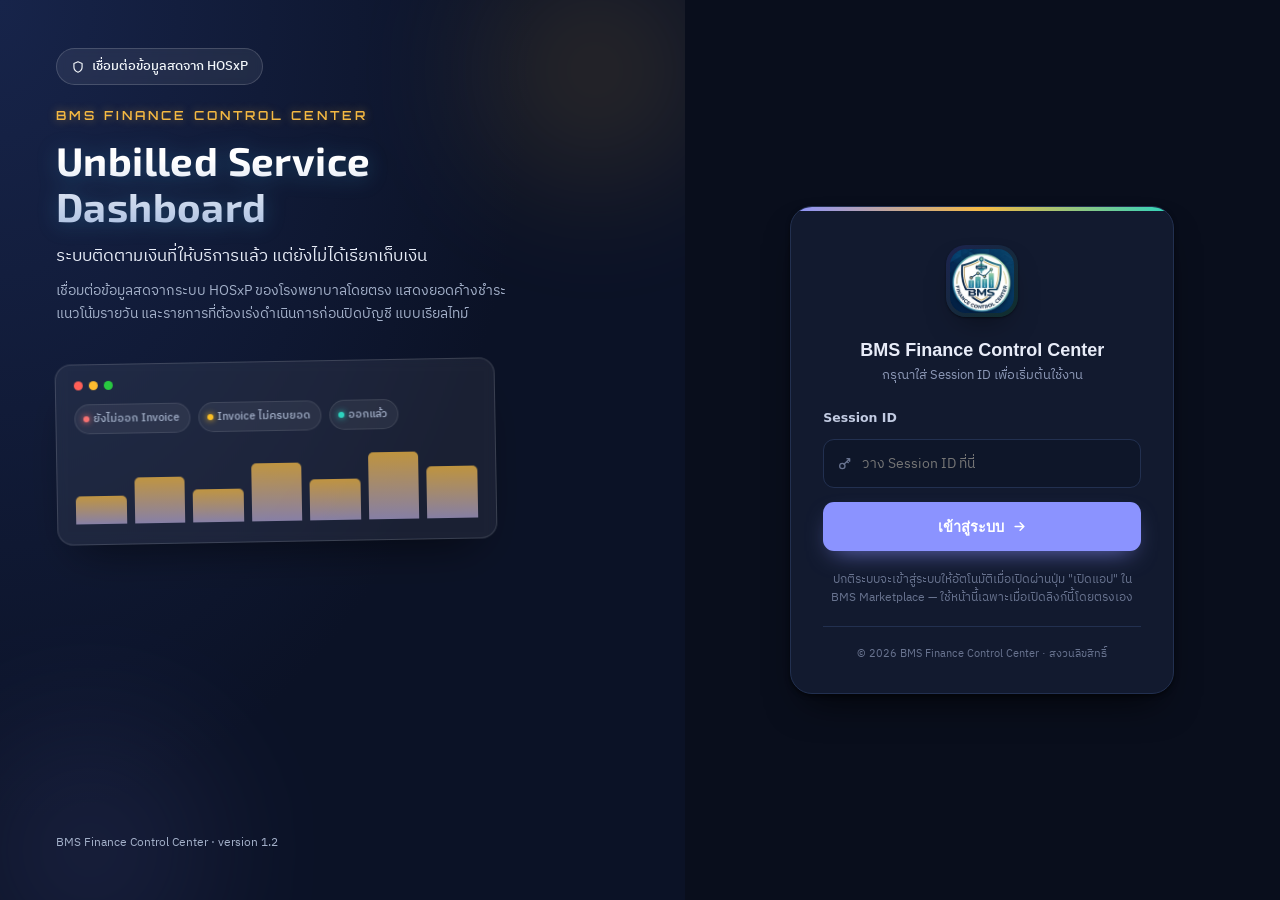
==== commit e0501cf1: "Polish the login screen and add a logout button Login screen: gradient glow orbs behind the brand pa" ====
--- a/index.html
+++ b/index.html
@@ -7,13 +7,13 @@
 <link rel="preconnect" href="https://fonts.googleapis.com" />
 <link rel="preconnect" href="https://fonts.gstatic.com" crossorigin />
 <link href="https://fonts.googleapis.com/css2?family=Anuphan:wght@400;500;600;700&family=Orbitron:wght@500;700&family=Exo+2:wght@500;600;700&family=Kanit:wght@300;400;500;600&family=IBM+Plex+Sans+Thai:wght@300;400;500;600&display=swap" rel="stylesheet" />
-<link rel="stylesheet" href="styles.css?v=202609230015" />
+<link rel="stylesheet" href="styles.css?v=202609230130" />
 </head>
 <body>
 <div id="app"></div>
-<script src="bms-session.js?v=202609230015"></script>
-<script src="hosxp-queries.js?v=202609230015"></script>
-<script src="view.js?v=202609230015"></script>
-<script src="app.js?v=202609230015"></script>
+<script src="bms-session.js?v=202609230130"></script>
+<script src="hosxp-queries.js?v=202609230130"></script>
+<script src="view.js?v=202609230130"></script>
+<script src="app.js?v=202609230130"></script>
 </body>
 </html>
--- a/styles.css
+++ b/styles.css
@@ -209,46 +209,56 @@
 @keyframes slide { from { background-position: -50% 0; } to { background-position: 150% 0; } }
 
 /* ---------- login (split-screen, shown only with no session at all) ---------- */
-.login-page { min-height: 100vh; display: grid; grid-template-columns: 1.15fr 1fr; }
+.login-page { min-height: 100vh; display: grid; grid-template-columns: 1.15fr 1fr; animation: rise 0.5s ease both; }
 
 .login-brand {
   position: relative; display: flex; flex-direction: column; justify-content: space-between;
   padding: 48px 56px; background: radial-gradient(120% 140% at 0% 0%, var(--hdr2), var(--hdr1) 65%); color: var(--hdr-text); overflow: hidden;
 }
-.login-brand::after { content: ""; position: absolute; inset: 0; background: radial-gradient(60% 50% at 100% 100%, rgba(245, 185, 66, 0.12), transparent); pointer-events: none; }
+.login-glow { position: absolute; border-radius: 999px; filter: blur(60px); pointer-events: none; opacity: 0.5; }
+.login-glow-a { width: 340px; height: 340px; top: -100px; right: -80px; background: radial-gradient(circle, rgba(245, 185, 66, 0.35), transparent 70%); }
+.login-glow-b { width: 380px; height: 380px; bottom: -140px; left: -100px; background: radial-gradient(circle, rgba(139, 147, 255, 0.28), transparent 70%); }
 .login-brand-top { position: relative; max-width: 520px; }
-.login-badge { display: inline-flex; align-items: center; gap: 7px; font-size: 12.5px; font-weight: 500; color: var(--hdr-text); background: var(--hdr-chip); border: 1px solid rgba(255, 255, 255, 0.16); border-radius: 999px; padding: 7px 14px; }
+.login-badge { display: inline-flex; align-items: center; gap: 7px; font-size: 12.5px; font-weight: 500; color: var(--hdr-text); background: var(--hdr-chip); border: 1px solid rgba(255, 255, 255, 0.16); border-radius: 999px; padding: 7px 14px; backdrop-filter: blur(4px); }
 .login-brand .kicker { font-family: Orbitron, 'Exo 2', sans-serif; font-size: 12.5px; letter-spacing: 0.24em; text-transform: uppercase; color: var(--gold); font-weight: 600; text-shadow: 0 0 10px rgba(245, 185, 66, 0.45); }
-.login-title { font-family: 'Exo 2', Kanit, sans-serif; font-size: 38px; font-weight: 700; line-height: 1.18; margin-top: 14px; letter-spacing: 0.01em; }
-.login-sub { font-family: Kanit, 'IBM Plex Sans Thai', sans-serif; font-size: 17px; font-weight: 400; color: #E7ECF7; margin: 10px 0 0; }
+.login-title {
+  font-family: 'Exo 2', Kanit, sans-serif; font-size: 40px; font-weight: 700; line-height: 1.16; margin-top: 14px; letter-spacing: 0.01em;
+  background: linear-gradient(180deg, #FFFFFF 25%, #A9BEE0); -webkit-background-clip: text; background-clip: text; color: transparent;
+  filter: drop-shadow(0 2px 10px rgba(56, 189, 248, 0.25));
+}
+.login-sub { font-family: Kanit, 'IBM Plex Sans Thai', sans-serif; font-size: 17px; font-weight: 400; color: #E7ECF7; margin: 12px 0 0; }
 .login-desc { font-size: 13.5px; line-height: 1.75; color: var(--hdr-muted); margin: 10px 0 0; max-width: 460px; }
 .login-brand-foot { position: relative; font-size: 12px; color: var(--hdr-muted); }
 
-.login-mock { position: relative; margin-top: 30px; max-width: 440px; background: rgba(255, 255, 255, 0.055); border: 1px solid rgba(255, 255, 255, 0.12); border-radius: 16px; padding: 16px 18px 20px; backdrop-filter: blur(2px); }
+.login-mock { position: relative; margin-top: 34px; max-width: 440px; background: rgba(255, 255, 255, 0.06); border: 1px solid rgba(255, 255, 255, 0.14); border-radius: 16px; padding: 16px 18px 20px; backdrop-filter: blur(6px); box-shadow: 0 24px 48px -20px rgba(0, 0, 0, 0.55); transform: rotate(-1deg); transition: transform 0.3s ease; }
+.login-mock:hover { transform: rotate(0deg); }
 .login-mock-dots { display: flex; gap: 6px; margin-bottom: 14px; }
-.login-mock-dots span { width: 9px; height: 9px; border-radius: 999px; background: rgba(255, 255, 255, 0.18); }
+.login-mock-dots span { width: 9px; height: 9px; border-radius: 999px; display: block; }
 .login-mock-chips { display: flex; flex-wrap: wrap; gap: 8px; margin-bottom: 16px; }
 .login-mock-chip { position: relative; font-size: 11px; font-weight: 500; color: var(--hdr-muted); background: rgba(255, 255, 255, 0.06); border: 1px solid rgba(255, 255, 255, 0.1); border-radius: 999px; padding: 5px 10px 5px 18px; }
-.login-mock-chip::before { content: ""; position: absolute; left: 8px; top: 50%; transform: translateY(-50%); width: 6px; height: 6px; border-radius: 999px; background: var(--c); }
+.login-mock-chip::before { content: ""; position: absolute; left: 8px; top: 50%; transform: translateY(-50%); width: 6px; height: 6px; border-radius: 999px; background: var(--c); box-shadow: 0 0 6px var(--c); }
 .login-mock-bars { display: flex; align-items: flex-end; gap: 8px; height: 74px; }
-.login-mock-bars i { flex: 1; border-radius: 5px 5px 0 0; background: linear-gradient(180deg, var(--primary), transparent); opacity: 0.55; }
+.login-mock-bars i { flex: 1; border-radius: 5px 5px 0 0; background: linear-gradient(180deg, var(--gold), var(--primary) 140%); opacity: 0.75; }
 
 .login-panel { display: flex; align-items: center; justify-content: center; padding: 32px; background: var(--bg); }
-.login-box { width: 100%; max-width: 380px; background: var(--card); border: 1px solid var(--border); border-radius: 20px; box-shadow: var(--shadow-hover); padding: 34px 30px; text-align: center; }
-.login-logo { width: 68px; height: 68px; border-radius: 999px; object-fit: cover; box-shadow: var(--shadow); }
-.login-box h2 { font-size: 18px; font-weight: 600; margin-top: 16px; }
+.login-box { position: relative; width: 100%; max-width: 384px; background: var(--card); border: 1px solid var(--border); border-radius: 22px; box-shadow: var(--shadow-hover); padding: 38px 32px 30px; text-align: center; overflow: hidden; }
+.login-box::before { content: ""; position: absolute; top: 0; left: 0; right: 0; height: 4px; background: linear-gradient(90deg, var(--primary), var(--gold), var(--teal)); }
+.login-logo-wrap { display: inline-flex; padding: 4px; border-radius: 20px; background: linear-gradient(135deg, var(--primary-soft), var(--teal-soft)); box-shadow: var(--shadow); }
+.login-logo { display: block; width: 64px; height: 64px; border-radius: 16px; object-fit: cover; }
+.login-box h2 { font-size: 18px; font-weight: 600; margin-top: 18px; }
 .login-box .hint { color: var(--muted); font-size: 13px; line-height: 1.6; }
-.login-form { display: flex; flex-direction: column; gap: 14px; margin-top: 22px; text-align: left; }
+.login-form { display: flex; flex-direction: column; gap: 14px; margin-top: 24px; text-align: left; }
 .login-label { font-size: 12.5px; font-weight: 600; color: var(--text2); }
-.login-input-wrap { display: flex; align-items: center; gap: 9px; border: 1px solid var(--border); border-radius: 10px; padding: 0 13px; background: var(--soft); transition: border-color 0.15s ease, box-shadow 0.15s ease; }
+.login-input-wrap { display: flex; align-items: center; gap: 9px; border: 1px solid var(--border); border-radius: 11px; padding: 0 13px; background: var(--soft); transition: border-color 0.15s ease, box-shadow 0.15s ease; }
 .login-input-wrap:focus-within { border-color: var(--primary); box-shadow: 0 0 0 3px var(--primary-soft); }
 .login-input-wrap svg { flex-shrink: 0; color: var(--muted2); }
-.login-input { flex: 1; min-width: 0; border: none; background: transparent; padding: 11px 0; font-size: 14px; font-family: inherit; color: var(--ink); }
+.login-input { flex: 1; min-width: 0; border: none; background: transparent; padding: 12px 0; font-size: 14px; font-family: inherit; color: var(--ink); }
 .login-input:focus { outline: none; }
-.login-btn { appearance: none; border: none; border-radius: 10px; padding: 12px 20px; background: var(--primary); color: #fff; font-family: inherit; font-size: 14.5px; font-weight: 600; cursor: pointer; transition: filter 0.15s ease; }
-.login-btn:hover { filter: brightness(1.08); }
+.login-btn { appearance: none; border: none; border-radius: 11px; padding: 13px 20px; background: var(--primary); color: #fff; font-family: inherit; font-size: 14.5px; font-weight: 600; cursor: pointer; display: inline-flex; align-items: center; justify-content: center; gap: 8px; transition: filter 0.15s ease, transform 0.15s ease, box-shadow 0.15s ease; box-shadow: 0 10px 24px -10px color-mix(in srgb, var(--primary) 70%, transparent); }
+.login-btn:hover { filter: brightness(1.08); transform: translateY(-1px); }
+.login-btn:active { transform: translateY(0); }
 .login-error { font-size: 12.5px; color: var(--red); background: var(--red-soft); border-radius: 10px; padding: 10px 14px; text-align: left; line-height: 1.55; }
-.login-note { color: var(--muted2); font-size: 11.5px; margin-top: 18px; line-height: 1.6; }
+.login-note { color: var(--muted2); font-size: 11.5px; margin-top: 20px; line-height: 1.6; }
 .login-foot { color: var(--muted2); font-size: 11px; margin-top: 18px; padding-top: 18px; border-top: 1px solid var(--border); }
 
 @media (max-width: 720px) {
